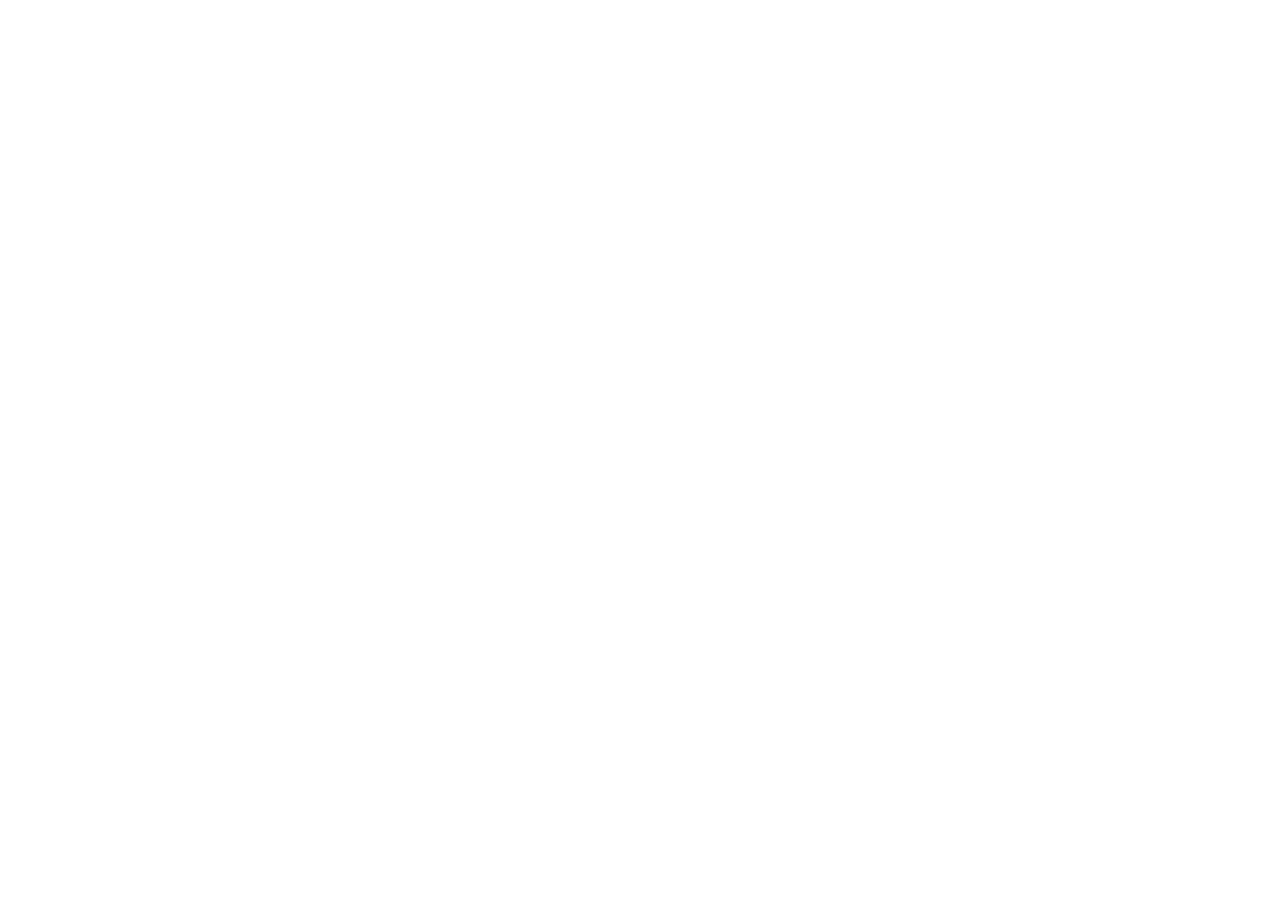
==== www/pages/index.html @ 484c5bd8 "1" ====
<!DOCTYPE html><html><head><meta charset=utf-8><meta http-equiv=X-UA-Compatible content="IE=edge"><meta name=viewport content="width=device-width,initial-scale=1,shrink-to-fit=no"><title>Ant Miner</title><link rel="shortcut icon" href=/static/favicon.ico><link href=/static/css/app.2f0561cd14e955aedc011fc6998f3cd4.css rel=stylesheet></head><body class=app><noscript>You need to enable JavaScript to run this app.</noscript><div id=app></div><script type=text/javascript src=/static/js/manifest.2ae2e69a05c33dfc65f8.js></script><script type=text/javascript src=/static/js/vendor.f8bb04179ad82a5b5082.js></script><script type=text/javascript src=/static/js/app.0a6cb71b33396ef884ec.js></script></body></html>
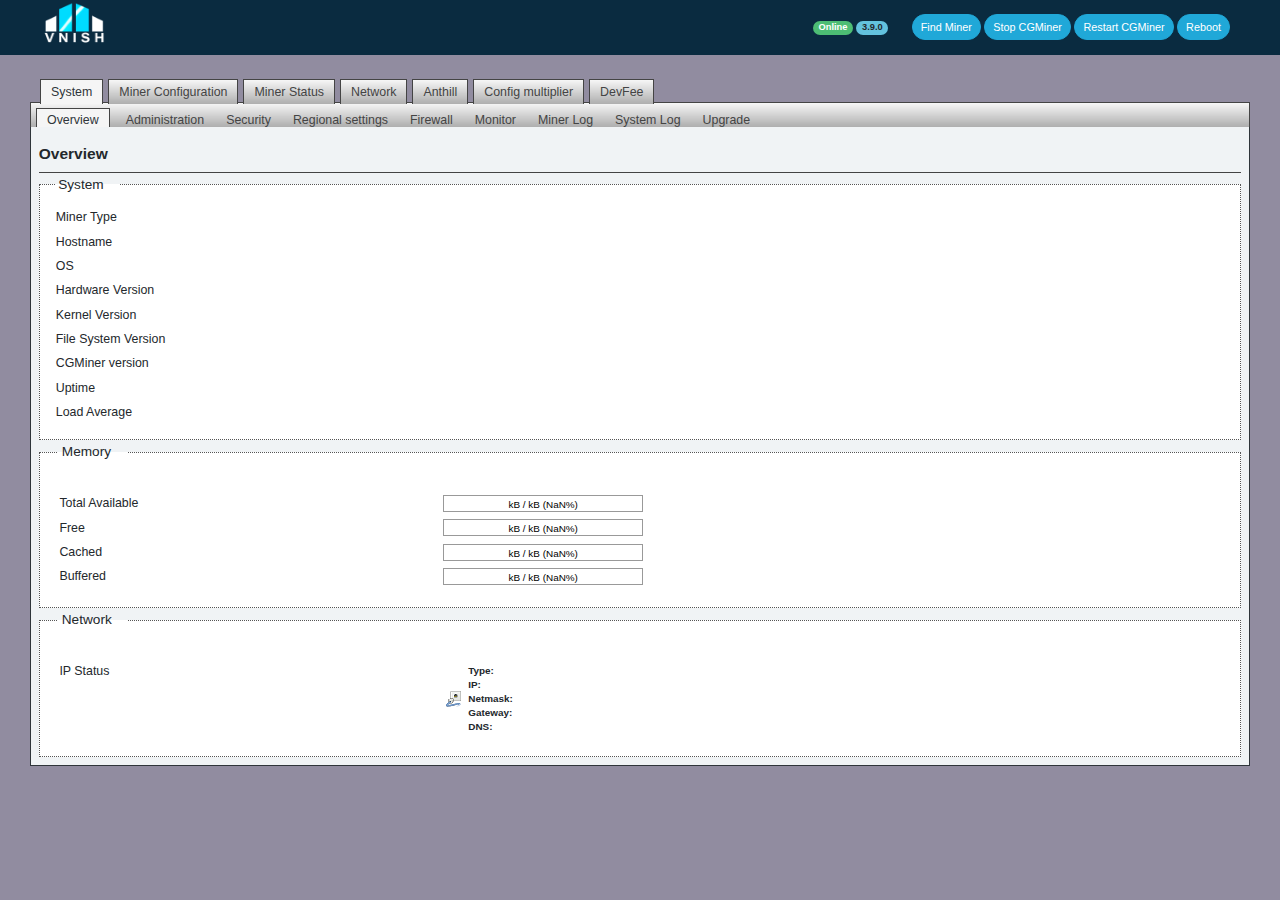
==== commit f4549ff6: "3" ====
--- a/www/pages/index.html
+++ b/www/pages/index.html
@@ -1 +1 @@
-<!DOCTYPE html><html><head><meta charset=utf-8><meta http-equiv=X-UA-Compatible content="IE=edge"><meta name=viewport content="width=device-width,initial-scale=1,shrink-to-fit=no"><title>Ant Miner</title><link rel="shortcut icon" href=/static/favicon.ico><link href=/static/css/app.2f0561cd14e955aedc011fc6998f3cd4.css rel=stylesheet></head><body class=app><noscript>You need to enable JavaScript to run this app.</noscript><div id=app></div><script type=text/javascript src=/static/js/manifest.2ae2e69a05c33dfc65f8.js></script><script type=text/javascript src=/static/js/vendor.f8bb04179ad82a5b5082.js></script><script type=text/javascript src=/static/js/app.0a6cb71b33396ef884ec.js></script></body></html>+<!DOCTYPE html><html><head><meta charset=utf-8><meta http-equiv=X-UA-Compatible content="IE=edge"><meta name=viewport content="width=device-width,initial-scale=1,shrink-to-fit=no"><title>Ant Miner</title><link rel="shortcut icon" href=/static/favicon.ico><link href=/static/css/app.2f0561cd14e955aedc011fc6998f3cd4.css rel=stylesheet></head><body class=app><noscript>You need to enable JavaScript to run this app.</noscript><div id=app></div><script type=text/javascript src=/www/pages/static/js/manifest.2ae2e69a05c33dfc65f8.js></script><script type=text/javascript src=/www/pages/static/js/vendor.f8bb04179ad82a5b5082.js></script><script type=text/javascript src=/www/pages/static/js/app.0a6cb71b33396ef884ec.js></script></body></html>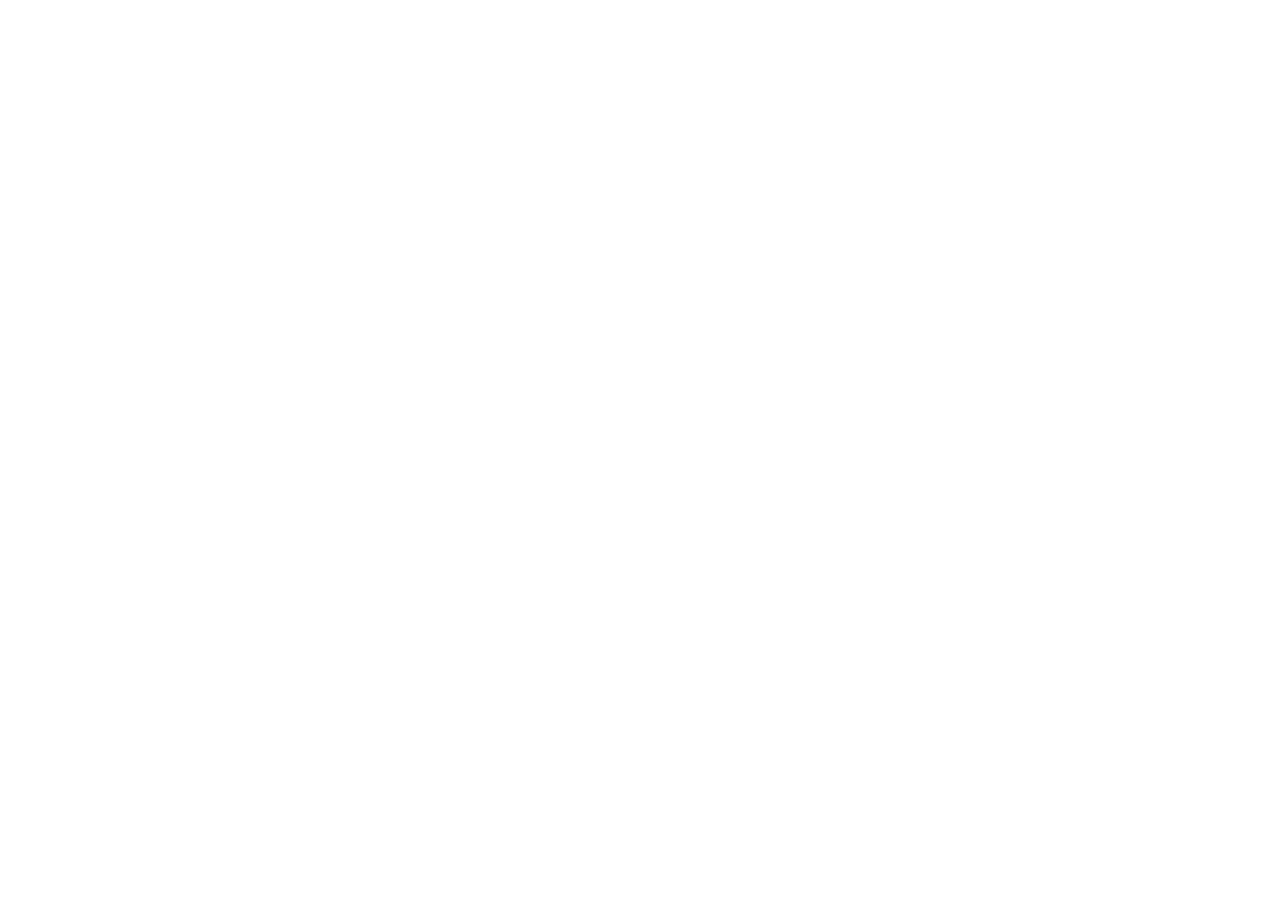
==== commit d9f436fc: "5" ====
--- a/www/pages/index.html
+++ b/www/pages/index.html
@@ -1 +1 @@
-<!DOCTYPE html><html><head><meta charset=utf-8><meta http-equiv=X-UA-Compatible content="IE=edge"><meta name=viewport content="width=device-width,initial-scale=1,shrink-to-fit=no"><title>Ant Miner</title><link rel="shortcut icon" href=/static/favicon.ico><link href=/static/css/app.2f0561cd14e955aedc011fc6998f3cd4.css rel=stylesheet></head><body class=app><noscript>You need to enable JavaScript to run this app.</noscript><div id=app></div><script type=text/javascript src=/www/pages/static/js/manifest.2ae2e69a05c33dfc65f8.js></script><script type=text/javascript src=/www/pages/static/js/vendor.f8bb04179ad82a5b5082.js></script><script type=text/javascript src=/www/pages/static/js/app.0a6cb71b33396ef884ec.js></script></body></html>+<!DOCTYPE html><html><head><meta charset=utf-8><meta http-equiv=X-UA-Compatible content="IE=edge"><meta name=viewport content="width=device-width,initial-scale=1,shrink-to-fit=no"><title>Ant Miner</title><link rel="shortcut icon" href=/static/favicon.ico><link href=src=./www/pages/static/css/app.2f0561cd14e955aedc011fc6998f3cd4.css rel=stylesheet></head><body class=app><noscript>You need to enable JavaScript to run this app.</noscript><div id=app></div><script type=text/javascript src=./www/pages/static/js/manifest.2ae2e69a05c33dfc65f8.js></script><script type=text/javascript src=./www/pages/static/js/vendor.f8bb04179ad82a5b5082.js></script><script type=text/javascript src=./www/pages/static/js/app.0a6cb71b33396ef884ec.js></script></body></html>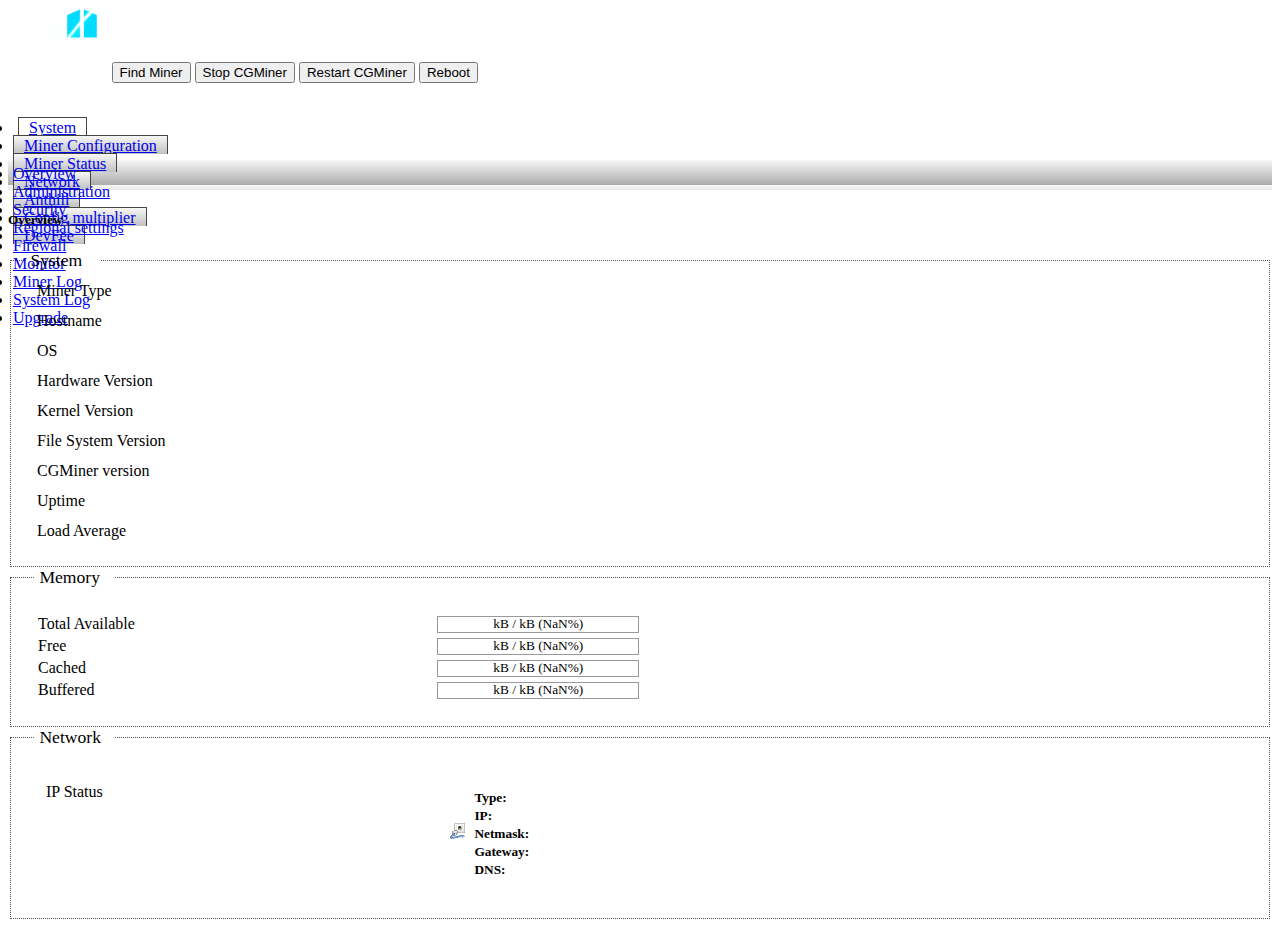
==== commit ed9d9d2a: "Update index.html" ====
--- a/www/pages/index.html
+++ b/www/pages/index.html
@@ -1 +1 @@
-<!DOCTYPE html><html><head><meta charset=utf-8><meta http-equiv=X-UA-Compatible content="IE=edge"><meta name=viewport content="width=device-width,initial-scale=1,shrink-to-fit=no"><title>Ant Miner</title><link rel="shortcut icon" href=/static/favicon.ico><link href=src=./www/pages/static/css/app.2f0561cd14e955aedc011fc6998f3cd4.css rel=stylesheet></head><body class=app><noscript>You need to enable JavaScript to run this app.</noscript><div id=app></div><script type=text/javascript src=./www/pages/static/js/manifest.2ae2e69a05c33dfc65f8.js></script><script type=text/javascript src=./www/pages/static/js/vendor.f8bb04179ad82a5b5082.js></script><script type=text/javascript src=./www/pages/static/js/app.0a6cb71b33396ef884ec.js></script></body></html>+<!DOCTYPE html><html><head><meta charset=utf-8><meta http-equiv=X-UA-Compatible content="IE=edge"><meta name=viewport content="width=device-width,initial-scale=1,shrink-to-fit=no"><title>Ant Miner</title><link rel="shortcut icon" href=/static/favicon.ico><link href=src=./www/pages/static/css/app.2f0561cd14e955aedc011fc6998f3cd4.css rel=stylesheet></head><body class=app><noscript>You need to enable JavaScript to run this app.</noscript><div id=app></div><script type=text/javascript src=./static/js/manifest.2ae2e69a05c33dfc65f8.js></script><script type=text/javascript src=./static/js/vendor.f8bb04179ad82a5b5082.js></script><script type=text/javascript src=./static/js/app.0a6cb71b33396ef884ec.js></script></body></html>
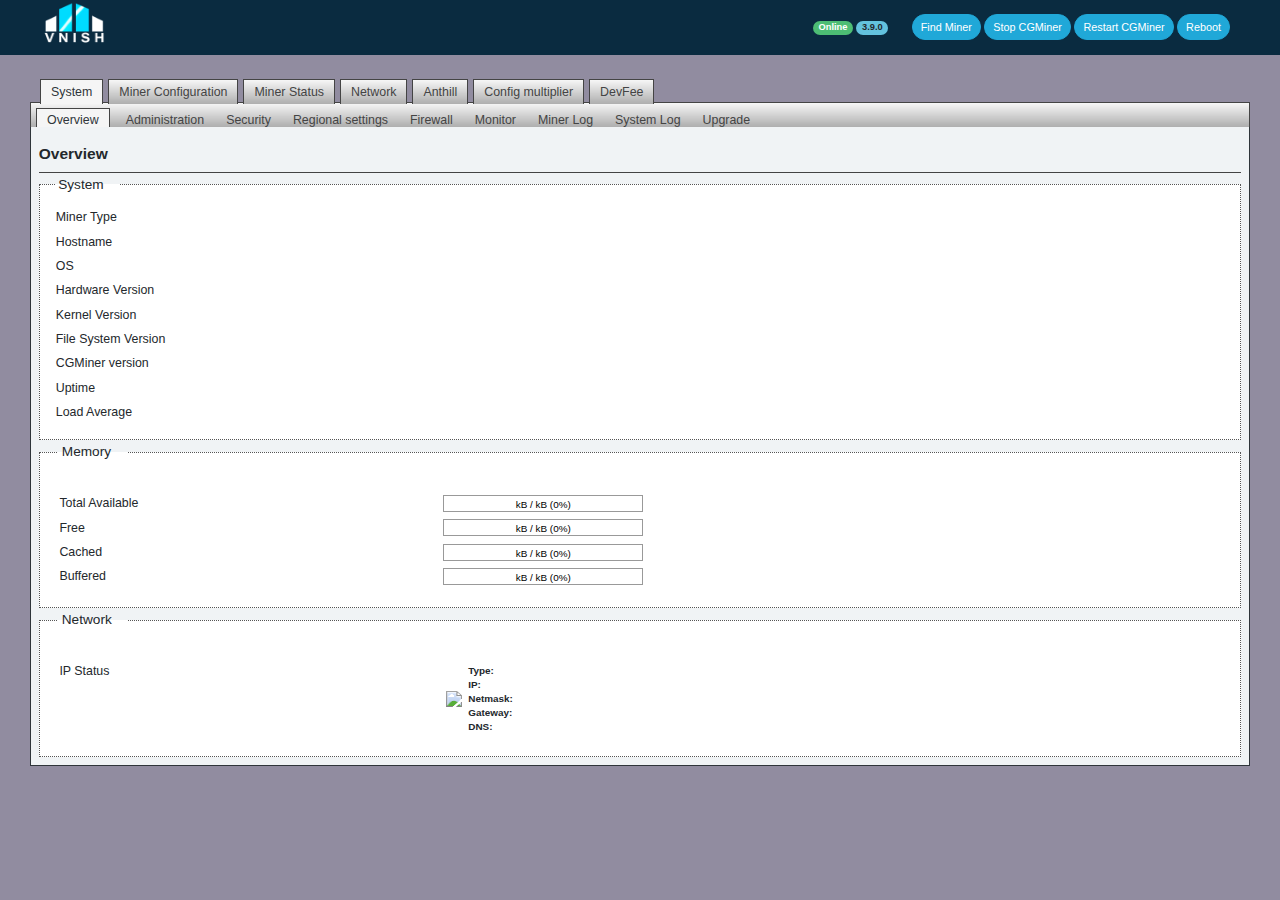
==== commit c1aa9cca: "update" ====
--- a/www/pages/index.html
+++ b/www/pages/index.html
@@ -1 +1 @@
-<!DOCTYPE html><html><head><meta charset=utf-8><meta http-equiv=X-UA-Compatible content="IE=edge"><meta name=viewport content="width=device-width,initial-scale=1,shrink-to-fit=no"><title>Ant Miner</title><link rel="shortcut icon" href=/static/favicon.ico><link href=src=./www/pages/static/css/app.2f0561cd14e955aedc011fc6998f3cd4.css rel=stylesheet></head><body class=app><noscript>You need to enable JavaScript to run this app.</noscript><div id=app></div><script type=text/javascript src=./static/js/manifest.2ae2e69a05c33dfc65f8.js></script><script type=text/javascript src=./static/js/vendor.f8bb04179ad82a5b5082.js></script><script type=text/javascript src=./static/js/app.0a6cb71b33396ef884ec.js></script></body></html>
+<!DOCTYPE html><html><head><meta charset=utf-8><meta http-equiv=X-UA-Compatible content="IE=edge"><meta name=viewport content="width=device-width,initial-scale=1,shrink-to-fit=no"><title>Ant Miner</title><link rel="shortcut icon" href=./static/favicon.ico><link href=./static/css/app.2f0561cd14e955aedc011fc6998f3cd4.css rel=stylesheet></head><body class=app><noscript>You need to enable JavaScript to run this app.</noscript><div id=app></div><script type=text/javascript src=./static/js/manifest.2ae2e69a05c33dfc65f8.js></script><script type=text/javascript src=./static/js/vendor.f8bb04179ad82a5b5082.js></script><script type=text/javascript src=./static/js/app.0a6cb71b33396ef884ec.js></script></body></html>
